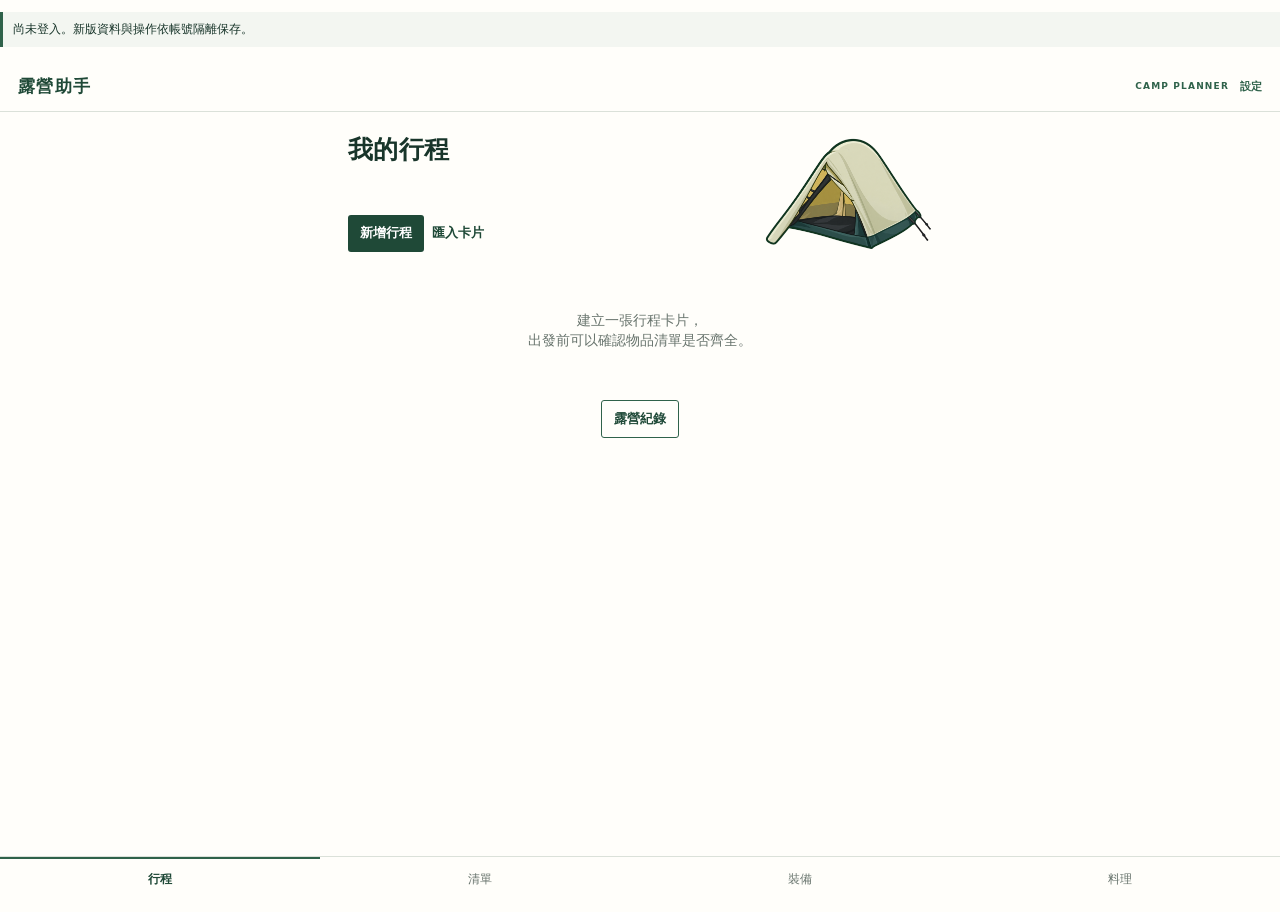
==== index.html @ 5c193ae8 "Preview legacy data before v8 migration" ====
<!doctype html>
<html lang="zh-Hant">
<head>
  <meta charset="utf-8" />
  <meta name="viewport" content="width=device-width, initial-scale=1, viewport-fit=cover" />
  <title>露營助手</title>
  <link rel="stylesheet" href="sidepanel.css" />
  <style>
    .menu-summary { display:flex; align-items:baseline; gap:12px; padding:10px 0 14px; border-bottom:1px solid var(--line); color:var(--green-deep); }
    .menu-summary span { color:var(--muted); font-size:12px; white-space:nowrap; }
    .menu-summary strong { font-size:14px; line-height:1.55; }
    .progress-block { padding:14px 0; border-bottom:1px solid var(--line); }
    .system-id { font-size:12px; color:var(--muted); margin:0 0 12px; }
    .system-id strong { color:var(--green-deep); letter-spacing:.06em; }
    .compact-options, .checks { display:flex; flex-wrap:wrap; gap:5px 13px; }
    .compact-options label, .checks .check-label { border:0; background:transparent; padding:3px 0; white-space:nowrap; color:var(--ink); }
    .compact-options label:has(input:checked), .checks .check-label:has(input:checked) { background:var(--sage); color:var(--green-deep); padding:3px 6px; }
    .compact-options input, .checks input { accent-color:var(--green-deep); }
    select[multiple] { width:100%; border:1px solid var(--line); background:var(--paper); padding:4px; }
    select[multiple] option { padding:6px 8px; }
    .location-row { display:flex; gap:8px; align-items:center; padding:5px 0; border-bottom:1px solid var(--line); }
    .location-row input { flex:1; border:0; background:transparent; padding:7px 0; outline-color:var(--green); }
    .recipe-picker { border-top:1px solid var(--line); border-bottom:1px solid var(--line); }
    .recipe-picker summary { cursor:pointer; list-style:none; padding:10px 0; color:var(--green-deep); font-weight:700; display:flex; justify-content:space-between; }
    .recipe-picker summary::-webkit-details-marker { display:none; }
    .recipe-picker summary::after { content:'⌄'; margin-left:8px; }
    .recipe-picker[open] summary::after { content:'⌃'; }
    .recipe-picker summary span { color:var(--muted); font-size:11px; font-weight:500; margin-left:auto; }
    .recipe-groups { max-height:310px; overflow:auto; padding:0 0 10px; }
    .recipe-groups section { padding:7px 0 10px; border-top:1px solid var(--soft); }
    .recipe-groups h3 { font-size:12px; color:var(--green); margin:0 0 4px; }
    .recipe-groups label { display:block; padding:5px 0; white-space:nowrap; overflow:hidden; text-overflow:ellipsis; }
    .recipe-groups input { accent-color:var(--green-deep); }
    .field input[type="checkbox"] { width:auto; padding:0; border:0; background:transparent; }
    .field .inline-label { align-self:flex-start; display:inline-flex; align-items:center; gap:7px; width:auto; padding:3px 0; border:0; background:transparent; color:var(--green-deep); }
    .field .inline-label input[type="checkbox"] { width:16px; height:16px; margin:0; accent-color:var(--green-deep); }
    .field .compact-options label, .field .checks .check-label { align-self:auto; width:auto; }
    .field .compact-options { display:grid; grid-template-columns:repeat(2, minmax(0, 1fr)); gap:7px 18px; }
    .field .compact-options label, .field .checks .check-label { display:flex !important; flex-direction:row !important; align-items:center !important; gap:7px; min-width:0; white-space:nowrap; }
    .field .compact-options input[type="checkbox"], .field .checks input[type="checkbox"] { flex:0 0 16px; width:16px; height:16px; margin:0; }
    .field .inline-label { flex-direction:row !important; justify-content:flex-start; }
    .field .compact-options label:has(input:checked), .field .checks .check-label:has(input:checked) { background:transparent; padding:3px 0; color:var(--green-deep); }
    .meal-tabs { display:flex; align-items:center; gap:3px; border-bottom:1px solid var(--line); }
    .meal-tabs button { padding:8px 10px; color:var(--muted); font-weight:700; }
    .meal-tabs button.active { color:var(--green-deep); box-shadow:inset 0 -2px 0 var(--green); }
    .meal-tabs #recipe-count { margin-left:auto; color:var(--muted); font-size:11px; white-space:nowrap; }
    .recipe-filter-note { margin:6px 0 2px; color:var(--muted); font-size:10px; }
    .recipe-groups { max-height:300px; overflow:auto; padding:8px 0; }
    .recipe-groups section { display:grid; grid-template-columns:repeat(2,minmax(0,1fr)); gap:0 20px; border:0; padding:0; }
    .recipe-row { display:flex; align-items:center; min-width:0; padding:6px 0; }
    .recipe-row label { display:flex; align-items:center; gap:7px; min-width:0; flex:1; white-space:nowrap; overflow:hidden; text-overflow:ellipsis; }
    .recipe-row label span { overflow:hidden; text-overflow:ellipsis; }
    .favorite { width:28px; height:28px; padding:0; color:#9aa39d; font-size:20px; line-height:1; }
    .favorite.is-favorite { color:#b77c26; }
    .gear-row { display:flex; align-items:center; border-bottom:1px solid var(--line); }
    .gear-open { display:flex; align-items:flex-start; gap:10px; flex:1; padding:13px 0; text-align:left; min-width:0; }
    .shopping-recipe { margin:18px 0 24px; }
    .shopping-recipe-title { display:flex; align-items:baseline; gap:8px; padding:7px 0; border-bottom:1px solid var(--line); }
    .shopping-recipe-title .recipe-slot { width:auto; min-width:76px; padding:3px 5px; color:var(--green); font-size:11px; font-weight:700; border:0; border-radius:0; background:transparent; }
    .shopping-item { align-items:center; }
    .shopping-remove { margin-left:auto; width:22px; height:22px; padding:0; border:0; border-radius:0; color:var(--green); background:transparent; font-size:18px; font-weight:400; line-height:22px; }
    .shopping-remove:hover, .shopping-remove:focus-visible { color:var(--green-deep); background:transparent; outline:0; }
    .add-extra-dish { margin:8px 0 0; color:var(--green); }
    .packing-suggestions { margin:14px 0; padding:12px; border:1px solid var(--line); background:var(--mist); }
    .packing-suggestions h3 { margin:0 0 4px; color:var(--green-deep); font-size:15px; }
    .packing-suggestions p { margin:0 0 7px; color:var(--muted); font-size:12px; }
    .suggestion-list > div { display:flex; align-items:center; gap:8px; padding:4px 0; }
    .suggestion-list span { flex:1; font-size:13px; font-weight:700; }
    .shopping-recipe-title strong { color:var(--green-deep); font-size:14px; }
    .shopping-recipe-title em { margin-left:auto; color:var(--muted); font-size:11px; font-style:normal; }
    .trip-context { margin:-3px 0 16px; color:var(--muted); font-size:12px; line-height:1.65; }
    .trip-list-link { padding:2px 0; min-height:auto; color:var(--green); font-size:12px; white-space:nowrap; }
    .environment-label-row { display:flex; align-items:center; justify-content:space-between; gap:14px; }
    .environment-label-row > label { margin:0; }
    .environment-label-row .inline-label { display:flex!important; flex-direction:row!important; align-items:center!important; gap:7px; color:var(--ink); font-size:12px; font-weight:700; white-space:nowrap; }
    .environment-label-row .inline-label input { flex:0 0 16px; width:16px; height:16px; margin:0; }
    .dialog-topbar { position:sticky; top:-18px; z-index:2; display:flex; justify-content:flex-end; margin:-18px -18px 12px; padding:10px 18px 8px; background:var(--paper); border-bottom:1px solid var(--line); }
    .dialog-footer { position:sticky; bottom:-18px; z-index:2; margin:18px -18px -18px; padding:10px 18px 14px; background:var(--paper); border-top:1px solid var(--line); }
    .home-trip-row { display:flex; align-items:center; gap:12px; border-bottom:1px solid var(--line); }
    .home-progress-label { margin:8px 0 3px; color:var(--muted); font-size:11px; font-weight:700; }
    .home-header-actions { display:flex; align-items:center; gap:8px; }
    .home-page-heading { align-items:flex-start!important; flex-wrap:wrap!important; padding-right:166px!important; min-height:142px; }
    .home-page-heading > :first-child { flex:0 0 100%!important; min-width:auto!important; }
    .home-page-title { white-space:nowrap!important; word-break:keep-all!important; overflow-wrap:normal!important; }
    .home-page-heading .home-header-actions { flex:1 1 auto; width:100%!important; margin-top:0!important; justify-content:flex-start; gap:8px; flex-wrap:nowrap!important; overflow:visible!important; }
    .home-header-actions button { display:inline-flex; align-items:center; justify-content:center; flex:0 0 auto; width:auto!important; min-width:max-content; white-space:nowrap!important; word-break:keep-all!important; overflow-wrap:normal!important; }
    .home-header-actions .secondary, .home-header-actions .ghost { border:0; padding:8px 0; }
    .home-header-actions .primary { margin-left:0; padding:9px 12px; }
    .home-secondary-actions { display:flex; justify-content:center; align-items:center; gap:16px; padding:15px 0 5px; }
    .home-secondary-actions button { white-space:nowrap; }
    .location-search { display:flex; align-items:stretch; gap:7px; }
    .location-search input { min-width:0; flex:1; }
    .location-search .secondary { flex:0 0 auto; padding:7px 9px; white-space:nowrap; }
    .map-actions { display:flex; align-items:center; gap:9px; margin-top:2px; }
    .map-actions .ghost { padding:3px 0; white-space:nowrap; }
    .map-actions .tiny { line-height:1.4; }
    .amenities-options { grid-template-columns:repeat(2, minmax(0, 1fr)); }
    .trip-guidance { margin:0 0 16px; padding:9px 0; border-top:1px solid var(--line); border-bottom:1px solid var(--line); }
    .trip-guidance h3 { color:var(--green-deep); font-size:12px; margin:0 0 6px; }
    .trip-guidance p { color:var(--muted); font-size:11px; line-height:1.55; margin:4px 0; }
    .record-section { margin:18px 0 26px; }
    .record-section > h3 { color:var(--green-deep); font-size:13px; letter-spacing:.06em; margin:0; padding-bottom:7px; border-bottom:1px solid var(--line); }
    .recipe-library { border-top:1px solid var(--line); padding-top:4px; }
    .nav { grid-template-columns:repeat(4,1fr); }
    .nav button.nav-back { color:var(--muted)!important; background:transparent!important; font-weight:400!important; box-shadow:none!important; }
    .brand-tools { display:flex; align-items:center; gap:11px; }
    .header-settings { color:var(--green); font-size:11px; font-weight:800; padding:3px 0; }
    .page { position:relative; }
    .page-heading { display:flex; align-items:center; justify-content:space-between; gap:14px; padding-right:202px; min-height:164px; }
    .page-heading > :first-child { min-width:0; }
    .page-heading .title { margin-bottom:0; }
    .heading-actions { display:flex; align-items:center; justify-content:flex-end; gap:8px; flex:0 0 auto; }
    .heading-actions button { white-space:nowrap; }
    .page-decor { position:absolute; right:14px; top:10px; width:178px; height:150px; pointer-events:none; opacity:.98; background-image:url('assets/camping-illustrations-v1.png'); background-size:300% 200%; background-repeat:no-repeat; }
    .decor-tent { background-image:url('assets/moonlight-tent-type3.png'); background-size:contain; background-position:center; }
    .decor-fire { background-position:50% 0; }
    .decor-forest { background-position:100% 0; }
    .decor-backpack { background-image:url('assets/roll-table-low-chair.png'); background-size:contain; background-position:center; }
    .decor-pot { background-image:url('assets/stove-solo-cookset.png'); background-size:contain; background-position:center; }
    .decor-map { background-position:100% 100%; }
    .page-decor + .row.between, .page-decor + .eyebrow { padding-right:196px; }
    .page:has(.decor-map) > .title { padding-right:196px; min-height:92px; }
    /* Active trips use the same intentional hero rhythm as Home, Gear and Recipes.
       The code is metadata, not an action, so it never competes with the title. */
    .active-trip-page .active-trip-hero { position:relative; display:flex; align-items:flex-start; justify-content:space-between; gap:12px; min-height:172px; padding:22px 202px 14px 0; border-bottom:1px solid var(--line); }
    .active-trip-primary { min-width:0; }
    .active-trip-primary .eyebrow { margin:0 0 5px; }
    .active-trip-primary .title { margin:0; white-space:normal; word-break:keep-all; overflow-wrap:anywhere; }
    .active-trip-code { margin:6px 0 8px; color:var(--green); font-size:12px; font-weight:800; letter-spacing:.06em; }
    .active-trip-primary .sub { margin:0; color:var(--muted); line-height:1.65; }
    .trip-back-link { position:absolute; right:202px; bottom:15px; padding:3px 0; color:var(--green); font-size:12px; font-weight:800; white-space:nowrap; }
    .active-trip-page .menu-summary { margin-top:8px; }
    .active-trip-page .trip-main-actions { display:flex; flex-wrap:wrap; align-items:center; gap:8px; margin-top:18px; }
    .active-trip-page .trip-main-actions button { white-space:nowrap; }
    .active-trip-page .trip-secondary-actions { display:flex; flex-wrap:wrap; gap:14px; margin-top:11px; }
    .active-trip-page .trip-secondary-actions .danger { color:#8a3530; }
    /* The map occupies the upper-right hero space of an empty checklist. */
    .no-trip-page .empty { padding:178px 12px 38px; }
    .no-trip-page .empty .actions { justify-content:center; margin-top:20px; }
    .settings-data { border-top:1px solid var(--line); margin-top:8px; padding-top:12px; }
    .home-trip-row .card { flex:1; min-width:0; border-bottom:0; }
    .home-trip-row > .danger, .item [data-action="remove-from-trip"] { flex:0 0 auto; width:22px; height:22px; padding:0; border:0; border-radius:0; background:transparent; color:var(--green); font-size:18px; font-weight:400; line-height:22px; text-align:center; }
    .home-trip-row > .danger:hover, .home-trip-row > .danger:focus-visible { color:var(--green-deep); background:transparent; outline:0; }
    .active-trip-page .trip-back-link { display:none; }
    /* Keep the manual-add action available without taking over the list header
       or competing with each row's remove (×) control. */
    .list-add-gear { position:fixed; left:50%; bottom:54px; z-index:6; display:flex; align-items:center; justify-content:center; width:min(620px, calc(100vw - 36px)); height:36px; margin:0; padding:0 14px; border-radius:0; box-shadow:0 -2px 8px rgba(24,53,42,.14); font-size:12px; letter-spacing:.05em; transform:translateX(-50%); white-space:nowrap; }
    .page:has(.list-add-gear) #list-body { padding-bottom:56px; }
    .cancelled-trip { padding:14px 0; border-bottom:1px solid var(--line); }
    .cancelled-trip h3 { margin:0 0 4px; font-size:15px; }
    .gear-filter { display:flex; align-items:center; gap:10px; padding:10px 0; border-bottom:1px solid var(--line); }
    .gear-filter label { color:var(--green-deep); font-size:12px; font-weight:700; white-space:nowrap; }
    .gear-filter select { flex:1; min-width:0; border:0; background:transparent; padding:5px 0; color:var(--ink); outline-color:var(--green); }
    .recipe-groups section { display:block; }
    .recipe-course { padding:9px 0 12px; border-bottom:1px solid var(--soft); }
    .recipe-course:last-child { border-bottom:0; }
    .recipe-course h3 { margin:0 0 5px; color:var(--green); font-size:12px; letter-spacing:.04em; }
    .recipe-course.favorites h3 { color:#9a671e; }
    .recipe-course-grid { display:grid; grid-template-columns:repeat(2,minmax(0,1fr)); gap:0 20px; }
    /* Keep the side panel wheel-scrollable without exposing clipped rails. */
    html, body, #app, .dialog-box, .recipe-groups { scrollbar-width:none; -ms-overflow-style:none; }
    html::-webkit-scrollbar, body::-webkit-scrollbar, #app::-webkit-scrollbar, .dialog-box::-webkit-scrollbar, .recipe-groups::-webkit-scrollbar { width:0; height:0; display:none; }
    .dialog { overflow:hidden; }
    .dialog-box { overflow-x:hidden!important; overflow-y:auto!important; }
    .dialog-box form, .dialog-box .form-grid, .dialog-box .field, .dialog-box .recipe-picker { min-width:0; max-width:100%; }
    .recipe-picker, .recipe-groups { overflow-x:hidden!important; }
    .meal-tabs { flex-wrap:wrap; overflow:visible!important; gap:2px 4px; }
    .meal-tabs button { flex:0 0 auto; min-width:2.7em; padding:7px 8px; }
    .meal-tabs #recipe-count { position:static!important; margin-left:0; padding-left:4px; background:transparent; }
    #toast { position:fixed; left:16px; right:16px; bottom:78px; z-index:20; padding:10px 12px; background:var(--green-deep); color:#fff; font-size:12px; line-height:1.45; opacity:0; transform:translateY(10px); pointer-events:none; transition:opacity .18s,transform .18s; }
    #toast.show { opacity:1; transform:translateY(0); }
    #toast[data-kind="error"] { background:#813d36; }
    @media (max-width:360px) {
      .form-grid { grid-template-columns:1fr; }
      .page-heading { flex-wrap:wrap; padding-right:0; }
      .page-heading > :first-child { padding-right:58px; }
      .heading-actions { width:100%; justify-content:flex-start; }
      .location-search { display:grid; grid-template-columns:minmax(0,1fr); }
      .location-search .secondary { justify-self:start; }
      .field .compact-options, .amenities-options { grid-template-columns:1fr; gap:6px; }
      .recipe-course-grid { grid-template-columns:1fr; }
      .meal-tabs button { padding:8px 7px; }
      .meal-tabs { overflow:visible; }
      .meal-tabs #recipe-count { position:sticky; right:0; padding-left:5px; background:var(--paper); }
      .map-actions { align-items:flex-start; flex-direction:column; gap:2px; }
      .page-heading { min-height:128px; }
      .heading-actions { gap:6px; }
      .heading-actions .primary,.heading-actions .secondary { padding:8px 9px; }
      .page-decor { width:132px; height:112px; right:8px; top:8px; }
      .page:has(.decor-map) > .title { padding-right:145px; min-height:76px; }
      /* On the narrow side panel, Home uses the spare hero space for its tent
         instead of shrinking it with the other utility-page decorations. */
      .page:has(.home-page-heading) .page-decor { width:142px; height:122px; right:8px; top:10px; }
      .active-trip-page .active-trip-hero { min-height:142px; padding:18px 145px 12px 0; }
      .trip-back-link { right:145px; bottom:12px; }
      .active-trip-primary .title { font-size:31px; }
      .active-trip-primary .sub { font-size:12px; }
      .active-trip-page .trip-main-actions { gap:6px; }
      .active-trip-page .trip-main-actions .primary, .active-trip-page .trip-main-actions .secondary { padding:8px 9px; }
      .no-trip-page .empty { padding-top:160px; }
    }
    @media (max-width:440px) {
      .home-page-heading { align-items:flex-start!important; flex-wrap:wrap!important; padding-right:104px!important; min-height:136px; }
      .home-page-heading > :first-child { flex-basis:100%!important; }
      .home-page-heading .home-header-actions { width:100%!important; max-width:190px; justify-content:flex-start; flex-wrap:nowrap!important; gap:7px!important; }
    }
  </style>
  <meta name="theme-color" content="#1f4937">
  <link rel="manifest" href="manifest.webmanifest">
</head>
<body>
  <main id="app" aria-live="polite"></main>
  <input id="file-input" type="file" accept=".xlsx,.csv,.json,image/png" hidden />
<script src="legacy-ui.js"></script><script src="sync-config.js"></script><script src="sync-v8.js"></script><script src="boot.js"></script></body>
</html>
---- sidepanel.css ----
:root{--ink:#18352a;--green:#2f624a;--green-deep:#1f4937;--sage:#dce7dc;--mist:#f3f6f1;--paper:#fffefa;--muted:#68746d;--line:#dbe1d9;--soft:#edf1eb}*{box-sizing:border-box}body{margin:0;background:var(--paper);color:var(--ink);font:14px/1.45 "Noto Sans TC","Microsoft JhengHei",system-ui,sans-serif}button,input,select,textarea{font:inherit;color:inherit}button{cursor:pointer;background:transparent;border:0}#app{min-height:100vh;padding-bottom:70px}.top{position:sticky;top:0;z-index:3;background:rgba(255,254,250,.97);border-bottom:1px solid var(--line);padding:15px 18px 12px}.brand{display:flex;align-items:center;justify-content:space-between}.brand h1{font-size:17px;letter-spacing:.08em;margin:0;color:var(--green-deep)}.brand-note{font-size:9px;letter-spacing:.13em;color:var(--green);font-weight:800}.page{padding:22px 18px;max-width:620px;margin:auto}.eyebrow{font-size:11px;color:var(--green);letter-spacing:.12em;text-transform:uppercase;margin:0 0 5px;font-weight:700}.title{font-size:25px;margin:0 0 15px;letter-spacing:.01em;line-height:1.25}.sub{color:var(--muted);font-size:12px;margin:4px 0 14px}.silhouette{display:none}.rule{border:0;border-top:1px solid var(--line);margin:15px 0}.primary,.secondary,.ghost{padding:9px 12px;border-radius:3px;font-weight:700;font-size:13px}.primary{background:var(--green-deep);color:#fff}.secondary{border:1px solid var(--green);color:var(--green-deep);background:transparent}.ghost{padding:7px 3px;color:var(--green);font-weight:700}.actions{display:flex;gap:8px;flex-wrap:wrap;margin:14px 0}.row{display:flex;align-items:center;gap:10px}.between{justify-content:space-between}.card{padding:14px 0;margin:10px 0;border-bottom:1px solid var(--line);background:transparent}.card.active{border-top:1px solid var(--line)}.card h3{font-size:15px;margin:0 0 3px}.meta{font-size:12px;color:var(--muted)}.tag{display:inline-block;background:var(--sage);color:var(--green-deep);padding:3px 7px;font-size:11px;margin:3px 4px 0 0;border-radius:2px;font-weight:700}.progress{height:5px;background:var(--soft);margin:9px 0 5px}.progress span{display:block;height:100%;background:var(--green)}.list{border-top:1px solid var(--line)}.item{display:flex;gap:10px;padding:13px 0;border-bottom:1px solid var(--line);align-items:flex-start}.item input{margin-top:4px;accent-color:var(--green-deep)}.item.checked .item-name{text-decoration:line-through;color:var(--muted)}.item-name{font-weight:700;color:var(--ink)}.reason{font-size:11px;color:var(--muted);margin-top:2px;display:block}.section-head{display:flex;align-items:baseline;justify-content:space-between;margin:22px 0 3px}.section-head h2{font-size:13px;letter-spacing:.08em;margin:0;color:var(--green-deep)}.section-head span{font-size:11px;color:var(--green)}.nav{position:fixed;bottom:0;left:0;right:0;background:rgba(255,254,250,.98);border-top:1px solid var(--line);display:grid;grid-template-columns:repeat(4,1fr);z-index:5}.nav button{padding:14px 4px 12px;color:var(--muted);font-size:12px}.nav button.active{color:var(--green-deep);font-weight:800;box-shadow:inset 0 2px 0 var(--green)}.form-grid{display:grid;grid-template-columns:1fr 1fr;gap:10px}.field{display:flex;flex-direction:column;gap:4px;margin:9px 0}.field label{font-size:12px;font-weight:700;color:var(--green-deep)}.field input,.field select,.field textarea,#gear-search{border:1px solid var(--line);border-radius:2px;padding:8px;background:#fffefa;width:100%;outline-color:var(--green)}.field textarea{min-height:64px;resize:vertical}.full{grid-column:1/-1}.checks{display:flex;flex-wrap:wrap;gap:6px}.check-label{border:1px solid var(--line);padding:6px 8px;font-size:12px;display:flex;gap:5px;align-items:center;border-radius:2px}.check-label:has(input:checked){border-color:var(--green);background:var(--mist)}.notice{font-size:12px;background:var(--mist);border-left:3px solid var(--green);padding:9px 10px;margin:12px 0}.empty{text-align:center;padding:34px 10px;color:var(--muted)}.empty .art{display:none}.danger{color:#8a3530;border-color:#8a3530}.small{font-size:11px}.hidden{display:none!important}.split{display:grid;grid-template-columns:1fr 1fr;gap:0;border-bottom:1px solid var(--line)}.split button{border-radius:0;border:0;background:transparent;color:var(--muted);padding:10px 4px}.split button.primary{background:transparent;color:var(--green-deep);border-bottom:2px solid var(--green-deep)}.dialog{position:fixed;inset:0;background:rgba(24,53,42,.23);z-index:9;padding:20px;display:flex;align-items:flex-end}.dialog-box{background:var(--paper);width:100%;max-width:620px;margin:auto;max-height:88vh;overflow:auto;padding:18px;border-top:3px solid var(--green-deep)}.dialog-box h2{font-size:18px;margin:0 0 8px;color:var(--green-deep)}.tiny{font-size:10px;color:var(--muted)}#gear-list .item{width:100%;text-align:left}#gear-list .tag{min-width:42px;text-align:center;margin:0;background:transparent;border:1px solid var(--line);color:var(--green);font-weight:500}
/* Cross-device sync controls: a quiet indicator in the header, not a toast. */
.camp-sync-light { position:static; flex:0 0 11px; width:11px; height:11px; padding:0; border:0; border-radius:50%; background:#9aa39d; box-shadow:0 0 0 2px var(--paper),0 0 0 3px var(--line); }
.camp-sync-light.is-online { background:#2f8a62; }
.camp-sync-light.is-offline { background:#9aa39d; }
.camp-sync-light.is-syncing { background:#d69a32; animation:camp-sync-pulse 1.1s ease-in-out infinite; }
.camp-sync-tooltip { position:fixed; z-index:31; top:63px; right:10px; max-width:210px; padding:6px 8px; border:1px solid var(--line); border-radius:4px; background:var(--paper); color:var(--ink); box-shadow:0 4px 14px #18352a22; font-size:11px; line-height:1.35; }
.sync-settings { margin-top:15px!important; padding-top:13px; border-top:1px solid var(--line); }
.sync-settings .actions { margin:6px 0 0; }
@keyframes camp-sync-pulse { 50% { opacity:.35; } }

/* Internal codes belong in create/edit forms, not in library rows. */
.gear-row .tag { display:none; }
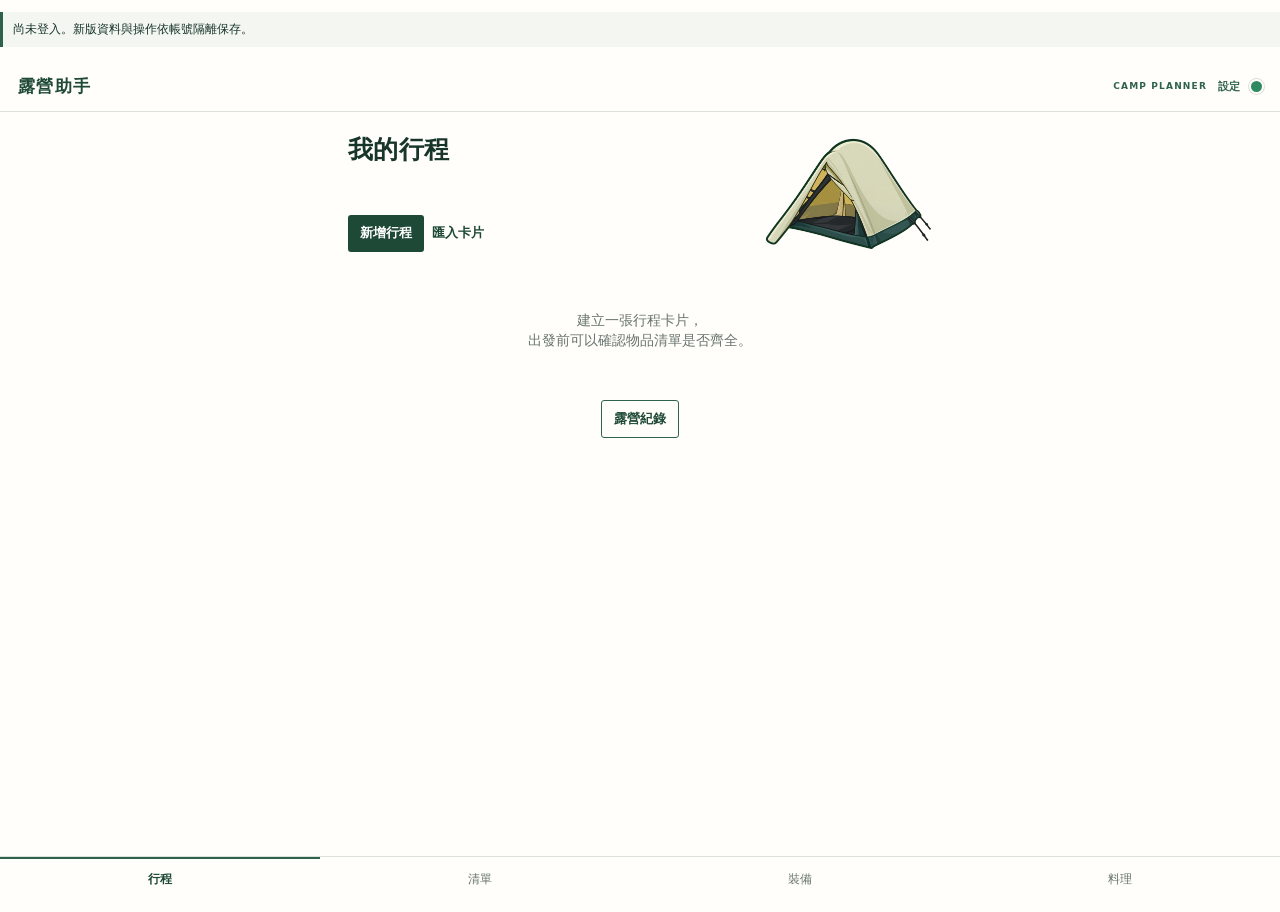
==== commit 7b9a02ab: "Group completed trips and add archive cleanup" ====
--- a/index.html
+++ b/index.html
@@ -98,26 +98,39 @@
     .trip-guidance { margin:0 0 16px; padding:9px 0; border-top:1px solid var(--line); border-bottom:1px solid var(--line); }
     .trip-guidance h3 { color:var(--green-deep); font-size:12px; margin:0 0 6px; }
     .trip-guidance p { color:var(--muted); font-size:11px; line-height:1.55; margin:4px 0; }
-    .record-section { margin:18px 0 26px; }
+    .record-section { display:block!important; margin:18px 0 26px; }
     .record-section > h3 { color:var(--green-deep); font-size:13px; letter-spacing:.06em; margin:0; padding-bottom:7px; border-bottom:1px solid var(--line); }
+    .record-open { display:block!important; width:100%!important; margin:0!important; padding:14px 0!important; text-align:left; border-bottom:1px solid var(--line); }
+    .record-open h3 { margin:0 0 6px!important; }
+    .record-open .meta { margin:0!important; }
+    .record-open .reason { margin-top:5px; color:var(--green); font-weight:700; }
+    .record-detail { margin:20px 0; padding-top:12px; border-top:1px solid var(--line); }
+    .record-detail h3 { margin:0 0 8px; color:var(--green-deep); font-size:14px; }
+    .record-detail .item { padding:10px 0; }
+    .archive-notes { margin:12px 0 0; padding:10px 12px; background:var(--mist); color:var(--ink); white-space:pre-wrap; }
     .recipe-library { border-top:1px solid var(--line); padding-top:4px; }
     .nav { grid-template-columns:repeat(4,1fr); }
     .nav button.nav-back { color:var(--muted)!important; background:transparent!important; font-weight:400!important; box-shadow:none!important; }
     .brand-tools { display:flex; align-items:center; gap:11px; }
     .header-settings { color:var(--green); font-size:11px; font-weight:800; padding:3px 0; }
+    .record-year { margin-top:22px; }
+    .record-year > h3 { margin:0; color:var(--green-deep); font-size:16px; }
+    .record-month { margin-top:12px; }
+    .record-month > h4 { margin:0; padding:7px 0; color:var(--muted); font-size:13px; border-bottom:1px solid var(--line); }
+    .settings-completed-trips { border-top:1px solid var(--line); padding-top:14px; }
     .page { position:relative; }
     .page-heading { display:flex; align-items:center; justify-content:space-between; gap:14px; padding-right:202px; min-height:164px; }
     .page-heading > :first-child { min-width:0; }
     .page-heading .title { margin-bottom:0; }
     .heading-actions { display:flex; align-items:center; justify-content:flex-end; gap:8px; flex:0 0 auto; }
     .heading-actions button { white-space:nowrap; }
-    .page-decor { position:absolute; right:14px; top:10px; width:178px; height:150px; pointer-events:none; opacity:.98; background-image:url('assets/camping-illustrations-v1.png'); background-size:300% 200%; background-repeat:no-repeat; }
+    .page-decor { position:absolute; right:14px; top:10px; width:178px; height:150px; pointer-events:none; opacity:.98; background-size:contain; background-position:center; background-repeat:no-repeat; }
     .decor-tent { background-image:url('assets/moonlight-tent-type3.png'); background-size:contain; background-position:center; }
-    .decor-fire { background-position:50% 0; }
-    .decor-forest { background-position:100% 0; }
+    .decor-fire { background-image:url('assets/campfire-final.png'); }
+    .decor-forest { background-image:url('assets/pine-grove-final.png'); }
     .decor-backpack { background-image:url('assets/roll-table-low-chair.png'); background-size:contain; background-position:center; }
     .decor-pot { background-image:url('assets/stove-solo-cookset.png'); background-size:contain; background-position:center; }
-    .decor-map { background-position:100% 100%; }
+    .decor-map { background-image:url('assets/camp-map-final.png'); }
     .page-decor + .row.between, .page-decor + .eyebrow { padding-right:196px; }
     .page:has(.decor-map) > .title { padding-right:196px; min-height:92px; }
     /* Active trips use the same intentional hero rhythm as Home, Gear and Recipes.
--- a/sidepanel.css
+++ b/sidepanel.css
@@ -1,6 +1,6 @@
 :root{--ink:#18352a;--green:#2f624a;--green-deep:#1f4937;--sage:#dce7dc;--mist:#f3f6f1;--paper:#fffefa;--muted:#68746d;--line:#dbe1d9;--soft:#edf1eb}*{box-sizing:border-box}body{margin:0;background:var(--paper);color:var(--ink);font:14px/1.45 "Noto Sans TC","Microsoft JhengHei",system-ui,sans-serif}button,input,select,textarea{font:inherit;color:inherit}button{cursor:pointer;background:transparent;border:0}#app{min-height:100vh;padding-bottom:70px}.top{position:sticky;top:0;z-index:3;background:rgba(255,254,250,.97);border-bottom:1px solid var(--line);padding:15px 18px 12px}.brand{display:flex;align-items:center;justify-content:space-between}.brand h1{font-size:17px;letter-spacing:.08em;margin:0;color:var(--green-deep)}.brand-note{font-size:9px;letter-spacing:.13em;color:var(--green);font-weight:800}.page{padding:22px 18px;max-width:620px;margin:auto}.eyebrow{font-size:11px;color:var(--green);letter-spacing:.12em;text-transform:uppercase;margin:0 0 5px;font-weight:700}.title{font-size:25px;margin:0 0 15px;letter-spacing:.01em;line-height:1.25}.sub{color:var(--muted);font-size:12px;margin:4px 0 14px}.silhouette{display:none}.rule{border:0;border-top:1px solid var(--line);margin:15px 0}.primary,.secondary,.ghost{padding:9px 12px;border-radius:3px;font-weight:700;font-size:13px}.primary{background:var(--green-deep);color:#fff}.secondary{border:1px solid var(--green);color:var(--green-deep);background:transparent}.ghost{padding:7px 3px;color:var(--green);font-weight:700}.actions{display:flex;gap:8px;flex-wrap:wrap;margin:14px 0}.row{display:flex;align-items:center;gap:10px}.between{justify-content:space-between}.card{padding:14px 0;margin:10px 0;border-bottom:1px solid var(--line);background:transparent}.card.active{border-top:1px solid var(--line)}.card h3{font-size:15px;margin:0 0 3px}.meta{font-size:12px;color:var(--muted)}.tag{display:inline-block;background:var(--sage);color:var(--green-deep);padding:3px 7px;font-size:11px;margin:3px 4px 0 0;border-radius:2px;font-weight:700}.progress{height:5px;background:var(--soft);margin:9px 0 5px}.progress span{display:block;height:100%;background:var(--green)}.list{border-top:1px solid var(--line)}.item{display:flex;gap:10px;padding:13px 0;border-bottom:1px solid var(--line);align-items:flex-start}.item input{margin-top:4px;accent-color:var(--green-deep)}.item.checked .item-name{text-decoration:line-through;color:var(--muted)}.item-name{font-weight:700;color:var(--ink)}.reason{font-size:11px;color:var(--muted);margin-top:2px;display:block}.section-head{display:flex;align-items:baseline;justify-content:space-between;margin:22px 0 3px}.section-head h2{font-size:13px;letter-spacing:.08em;margin:0;color:var(--green-deep)}.section-head span{font-size:11px;color:var(--green)}.nav{position:fixed;bottom:0;left:0;right:0;background:rgba(255,254,250,.98);border-top:1px solid var(--line);display:grid;grid-template-columns:repeat(4,1fr);z-index:5}.nav button{padding:14px 4px 12px;color:var(--muted);font-size:12px}.nav button.active{color:var(--green-deep);font-weight:800;box-shadow:inset 0 2px 0 var(--green)}.form-grid{display:grid;grid-template-columns:1fr 1fr;gap:10px}.field{display:flex;flex-direction:column;gap:4px;margin:9px 0}.field label{font-size:12px;font-weight:700;color:var(--green-deep)}.field input,.field select,.field textarea,#gear-search{border:1px solid var(--line);border-radius:2px;padding:8px;background:#fffefa;width:100%;outline-color:var(--green)}.field textarea{min-height:64px;resize:vertical}.full{grid-column:1/-1}.checks{display:flex;flex-wrap:wrap;gap:6px}.check-label{border:1px solid var(--line);padding:6px 8px;font-size:12px;display:flex;gap:5px;align-items:center;border-radius:2px}.check-label:has(input:checked){border-color:var(--green);background:var(--mist)}.notice{font-size:12px;background:var(--mist);border-left:3px solid var(--green);padding:9px 10px;margin:12px 0}.empty{text-align:center;padding:34px 10px;color:var(--muted)}.empty .art{display:none}.danger{color:#8a3530;border-color:#8a3530}.small{font-size:11px}.hidden{display:none!important}.split{display:grid;grid-template-columns:1fr 1fr;gap:0;border-bottom:1px solid var(--line)}.split button{border-radius:0;border:0;background:transparent;color:var(--muted);padding:10px 4px}.split button.primary{background:transparent;color:var(--green-deep);border-bottom:2px solid var(--green-deep)}.dialog{position:fixed;inset:0;background:rgba(24,53,42,.23);z-index:9;padding:20px;display:flex;align-items:flex-end}.dialog-box{background:var(--paper);width:100%;max-width:620px;margin:auto;max-height:88vh;overflow:auto;padding:18px;border-top:3px solid var(--green-deep)}.dialog-box h2{font-size:18px;margin:0 0 8px;color:var(--green-deep)}.tiny{font-size:10px;color:var(--muted)}#gear-list .item{width:100%;text-align:left}#gear-list .tag{min-width:42px;text-align:center;margin:0;background:transparent;border:1px solid var(--line);color:var(--green);font-weight:500}
 /* Cross-device sync controls: a quiet indicator in the header, not a toast. */
-.camp-sync-light { position:static; flex:0 0 11px; width:11px; height:11px; padding:0; border:0; border-radius:50%; background:#9aa39d; box-shadow:0 0 0 2px var(--paper),0 0 0 3px var(--line); }
+.camp-sync-light { position:static; display:inline-flex!important; visibility:visible!important; flex:0 0 11px; width:11px; height:11px; padding:0; border:0; border-radius:50%; background:#9aa39d; box-shadow:0 0 0 2px var(--paper),0 0 0 3px var(--line); }
 .camp-sync-light.is-online { background:#2f8a62; }
 .camp-sync-light.is-offline { background:#9aa39d; }
 .camp-sync-light.is-syncing { background:#d69a32; animation:camp-sync-pulse 1.1s ease-in-out infinite; }
@@ -11,3 +11,15 @@
 
 /* Internal codes belong in create/edit forms, not in library rows. */
 .gear-row .tag { display:none; }
+
+/* Keep the three per-recipe actions on one visual baseline. */
+.shopping-recipe-actions { display:grid; grid-auto-flow:column; grid-auto-columns:max-content; align-items:center; justify-content:start; column-gap:14px; min-height:48px; margin:12px 0 10px; }
+.shopping-recipe-actions .ghost { display:flex; align-items:center; justify-content:center; box-sizing:border-box; height:36px; min-height:36px; margin:0; padding:0 3px; white-space:nowrap; line-height:1; }
+.water-plan { margin:24px 0 10px; padding-top:2px; border-top:1px solid var(--line); }
+.water-plan .section-head { margin-top:16px; }
+.water-row { align-items:center; }
+.water-actions { min-height:40px; align-items:center; margin:9px 0 2px; }
+
+/* Archived entries are buttons. Make every row use the section's full width
+   so the right-side archive state lines up across all trips. */
+.record-open { display:block; width:100%; text-align:left; }
